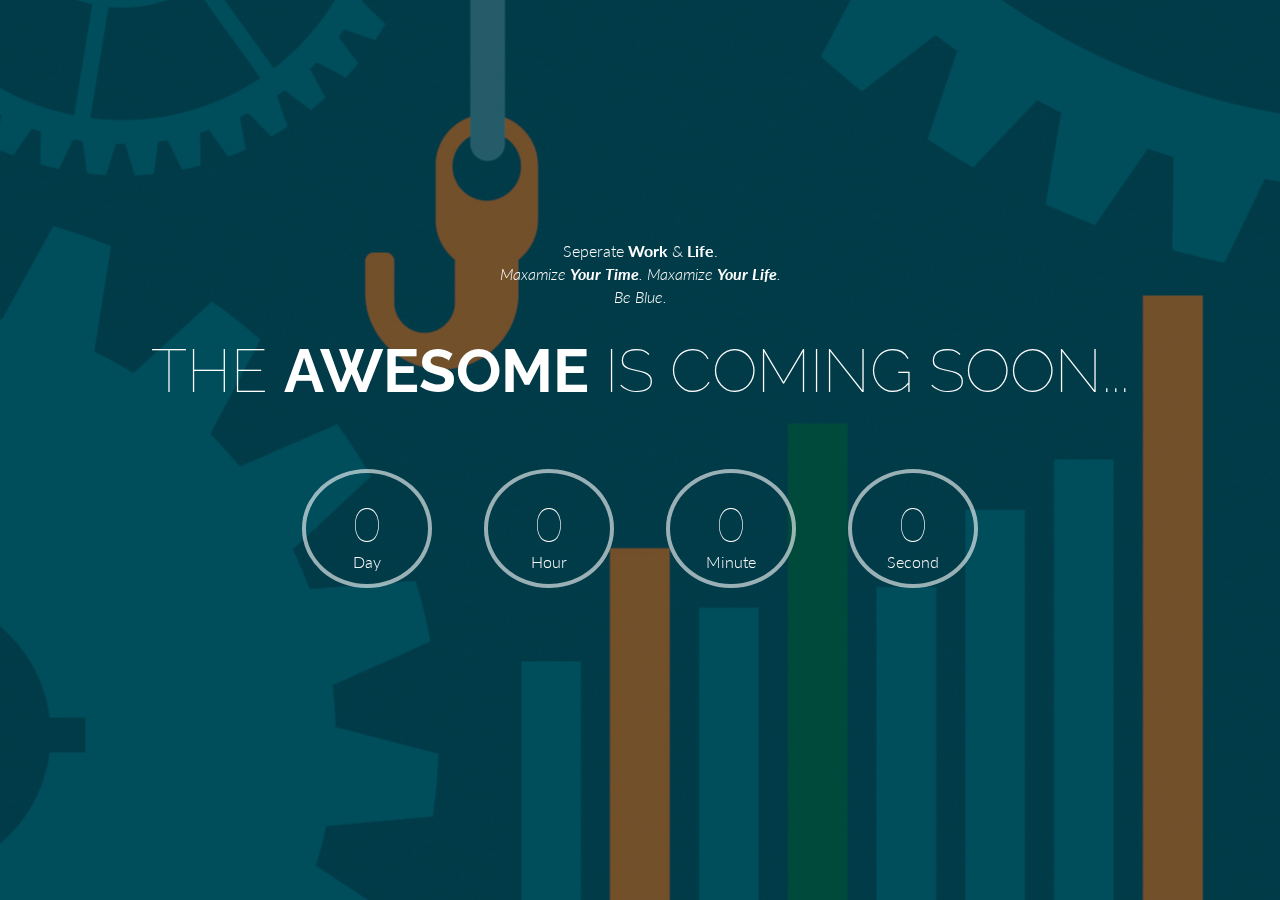
==== countdown/index.html @ 92ed2172 "init" ====
<!DOCTYPE html>
<html>
  <head>
  <head>
    <meta charset="utf-8">
    <meta name="viewport" content="width=device-width, initial-scale=1.0">
    <meta name="description" content="">
    <meta name="author" content="Blue">
    <meta name="keywords" content="Blue">
    <link rel="shortcut icon" href="assets/ico/favicon.png">

    <title>Blue - The Countdown</title>

    <!-- Bootstrap core CSS -->
    <link href="assets/css/bootstrap.css" rel="stylesheet">

    <!-- Custom styles for this template -->
    <link href="assets/css/soon.css" rel="stylesheet">


    <!-- HTML5 shim and Respond.js IE8 support of HTML5 elements and media queries -->
    <!--[if lt IE 9]>
      <script src="assets/js/html5shiv.js"></script>
      <script src="assets/js/respond.min.js"></script>
    <![endif]-->
    
    <link href='http://fonts.googleapis.com/css?family=Lato:300,400,700,300italic,400italic' rel='stylesheet' type='text/css'>
    <link href='http://fonts.googleapis.com/css?family=Raleway:400,300,700' rel='stylesheet' type='text/css'>

  </head>
  <!-- START BODY -->
  <body class="nomobile">

    <!-- START HEADER -->
    <section id="header">
        <div class="container">
            <br><br><br><br><br><br><br>
<!--            <h4 style="margin-top:50px; margin-left: 5%;"><b><em>Maxamize Your Time, Maxamize Your Life. <br>Be Blue.</em></b></h4>-->



            <header>
                Seperate <b>Work</b> &amp; <b>Life</b>. <br><em>Maxamize <b>Your Time</b>. Maxamize <b>Your Life</b>. <br>Be Blue.</em> 
                <h1 data-animated="GoIn">The <b>awesome</b> is coming soon...</h1>
            </header>

            <!-- START TIMER -->
            <div id="timer" data-animated="FadeIn">
                <div id="days" class="timer_box"></div>
                <div id="hours" class="timer_box"></div>
                <div id="minutes" class="timer_box"></div>
                <div id="seconds" class="timer_box"></div>
            </div>
            <!-- END TIMER -->
            
            
        </div>
        <!-- LAYER OVER THE SLIDER TO MAKE THE WHITE TEXTE READABLE -->
        <div id="layer"></div>
        <!-- END LAYER -->
        <!-- START SLIDER -->
<!--
        <div id="slider" class="rev_slider">
            <ul>
              <li data-transition="slideleft" data-slotamount="1" data-thumb="assets/img/slider/1.jpg">
                <img src="assets/img/slider/dh.jpg">
              </li>

            </ul>
        </div>
-->
        <!-- END SLIDER -->
    </section>
    <!-- END HEADER -->

    <!-- Bootstrap core JavaScript
    ================================================== -->
    <!-- Placed at the end of the document so the pages load faster -->
    <script src="assets/js/jquery.min.js"></script>
	<script type="text/javascript" src="assets/js/modernizr.custom.js"></script>
    <script src="assets/js/bootstrap.min.js"></script>
    <script src="assets/js/soon/plugins.js"></script>
    <script src="assets/js/soon/jquery.themepunch.revolution.min.js"></script>
    <script src="assets/js/soon/custom.js"></script>
  </body>
  <!-- END BODY -->
</html>
---- countdown/assets/css/soon.css ----
/******************************************************************************************************************************
MAIN STYLE
*******************************************************************************************************************************/
body {
    background-color: #f2f2f2;

    background-image: url("../img/slider/factory-flat.jpg");
    background-repeat: no-repeat;
    background-attachment: fixed;
    background-position: center;
    font-family: "Lato";
    font-weight: 300;
    font-size: 16px;
    color: #555;

    -webkit-font-smoothing: antialiased;
    -webkit-overflow-scrolling: touch;
}

/* Titles */
h1, h2, h3, h4, h5, h6 {
    font-family: "Raleway";
    font-weight: 300;
    color: #333;
}

h4 {
	color: white;
	font-weight: 400;
}

h1, h2, h3 {
    font-family: 'Raleway',sans-serif;
    margin-top: 30px;
    font-weight: 100;
    text-transform: uppercase;
    margin-bottom: 30px;
}
h1{
	font-size: 60px;
	color: white;
}

h2{ color: #dc7075;}
a:hover, a:focus {
    -webkit-transition-duration: 0.4s;
       -moz-transition-duration: 0.4s;
            transition-duration: 0.4s;
}
/******************************************************************************************************************************
HEADER
*******************************************************************************************************************************/
#header .container{
    color: #FFF;
    text-align: center;
    position: relative;
    z-index: 2;
    padding: 80px 0;
}
.timer_box{
    margin: 35px 24px;
    display: inline-block;
    padding: 20px 12px 0px 12px;
    text-align: center;
    width: 130px;
    border-radius: 50%;
    border: 4px solid rgba(255, 255, 255, .6);
}
.timer_box h1{
    font-size: 48px;
    margin-top: 5px;
    margin-bottom: 0px;
    font-family: "Lato","Helvetica Neue",Helvetica,Arial,sans-serif;
    color: white;
}
.timer_box p{ margin-top: 0px;}
#layer{
    background-color: rgba(0, 0, 0, .5);
    left: 0; top: 0;
    width: 100%;
    height: 100%;
    position: fixed;
    z-index: 1;
}
#slider{
    width: 100%;
    position: fixed;
    background-color: #2c3e50; 
    top: 0;
    left: 0;
    z-index: 0;
    padding:0;
}

.mt {
	margin-top: 30px;
}

.centered {
	text-align: center;
}
/******************************************************************************************************************************
RESPONSIVE
*******************************************************************************************************************************/
@media only screen and (max-width: 520px) {
    .timer_box{ margin: 0 12px 12px 0;}
    .tp-bullets{display: none;}
    #header .container{padding: 20px 0px 20px 0}
    #header-button{ display: none;}
    #appendedInputButtons{
        border-radius: 20px;
        margin-bottom: 25px;
    }
    #slider{display: inline;}
    img { 
                display: inline; 
            }
            img.smallscreen { 
                display: inline; 
            }
}
@media only screen and (max-width: 740px) {
    .timer_box{
        width: 100px;
        padding: 16px 0 0 0;
        margin: 35px 12px;
    }
    #layer{
        background-color: rgba(0, 0, 0, .5);
    }
    .timer_box h1{ font-size: 28px;}
    h1{ font-size: 36px;}
}
/******************************************************************************************************************************
ANIMATIONS
*******************************************************************************************************************************/
.animated {
    opacity: 0;
    -webkit-animation-duration: 1s;
       -moz-animation-duration: 1s;
         -o-animation-duration: 1s;
            animation-duration: 1s;
    -webkit-animation-fill-mode: both;
       -moz-animation-fill-mode: both;
         -o-animation-fill-mode: both;
            animation-fill-mode: both;
}
.animated.GoIn {
    opacity: 1;
    -webkit-animation-delay: 1s;
       -moz-animation-delay: 1s;
        -ms-animation-delay: 1s;
         -o-animation-delay: 1s;
            animation-delay: 1s;
    -webkit-animation-name: GoIn;
       -moz-animation-name: GoIn;
         -o-animation-name: GoIn;
            animation-name: GoIn;
}
.animated.FadeIn {
    opacity: 1;
    -webkit-animation-duration: .8s;
       -moz-animation-duration: .8s;
        -ms-animation-duration: .8s;
         -o-animation-duration: .8s;
            animation-duration: .8s;
    -webkit-animation-name: FadeIn;
       -moz-animation-name: FadeIn;
         -o-animation-name: FadeIn;
            animation-name: FadeIn;
}
@-webkit-keyframes GoIn {
    0%   {opacity: 0;-webkit-transform: translateY(-2000px);}
    60%  {opacity: 1;-webkit-transform: translateY(30px);}
    80%  {-webkit-transform: translateY(-10px);}
    100% {-webkit-transform: translateY(0);}
}
@-moz-keyframes GoIn {
    0%   {opacity: 0; -moz-transform: translateY(-2000px);}
    60%  {opacity: 1; -moz-transform: translateY(30px);}
    80%  {-moz-transform: translateY(-10px);}               
    100% {-moz-transform: translateY(0);}
}
@-o-keyframes GoIn {
    0%   {opacity: 0; -o-transform: translateY(-2000px);}
    60%  {opacity: 1; -o-transform: translateY(30px);}
    80%  {-o-transform: translateY(-10px);}
    100% {-o-transform: translateY(0);}
}
@keyframes GoIn {
    0%   {opacity: 0; transform: translateY(-2000px);}
    60%  {opacity: 1; transform: translateY(30px);}   
    80%  {transform: translateY(-10px);}
    100% {transform: translateY(0);}
}
@-webkit-keyframes FadeIn {
    0%   {opacity: 0}
    30%  {opacity: .3;}
    60%  {opacity: .6;}
    100%  {opacity: 1;}
}
@-moz-keyframes FadeIn {
    0%   {opacity: 0}
    30%  {opacity: .3;}
    60%  {opacity: .6;}
    100%  {opacity: 1;}
}
@-o-keyframes FadeIn {
    0%   {opacity: 0}
    30%  {opacity: .3;}
    60%  {opacity: .6;}
    100%  {opacity: 1;}
}
@keyframes FadeIn {
    0%   {opacity: 0}
    30%  {opacity: .3;}
    60%  {opacity: .6;}
    100%  {opacity: 1;}
}
@-webkit-keyframes InfiniteTurn {
    0% { -webkit-transform: rotate(0deg);}
    100% { -webkit-transform: rotate(360deg);};
}
@-moz-keyframes InfiniteTurn {
    0% { -moz-transform: rotate(0deg);}
    100% { -moz-transform: rotate(360deg);};
}
@-o-keyframes InfiniteTurn {
    0% { -o-transform: rotate(0deg);}
    100% { -o-transform: rotate(360deg);};
}
@-keyframes InfiniteTurn {
    0% { transform: rotate(0deg);}
    100% { transform: rotate(360deg);};
}

@-webkit-keyframes bounceInLeft {
    0% {
        opacity: 0;
        -webkit-transform: translateX(-2000px);
    }
    60% {
        opacity: 1;
        -webkit-transform: translateX(30px);
    }
    80% {
        -webkit-transform: translateX(-10px);
    }
    100% {
        -webkit-transform: translateX(0);
    }
}
@-moz-keyframes bounceInLeft {
    0% {
        opacity: 0;
        -moz-transform: translateX(-2000px);
    }
    60% {
        opacity: 1;
        -moz-transform: translateX(30px);
    }
    80% {
        -moz-transform: translateX(-10px);
    }
    100% {
        -moz-transform: translateX(0);
    }
}
@-o-keyframes bounceInLeft {
    0% {
        opacity: 0;
        -o-transform: translateX(-2000px);
    }
    60% {
        opacity: 1;
        -o-transform: translateX(30px);
    }
    80% {
        -o-transform: translateX(-10px);
    }
    100% {
        -o-transform: translateX(0);
    }
}
@keyframes bounceInLeft {
    0% {
        opacity: 0;
        transform: translateX(-2000px);
    }
    60% {
        opacity: 1;
        transform: translateX(30px);
    }
    80% {
        transform: translateX(-10px);
    }
    100% {
        transform: translateX(0);
    }
}
.animated.bounceInLeft {
    opacity: 1;
    -webkit-animation-name: bounceInLeft;
       -moz-animation-name: bounceInLeft;
         -o-animation-name: bounceInLeft;
            animation-name: bounceInLeft;
}
@-webkit-keyframes bounceInRight {
    0% {
        opacity: 0;
        -webkit-transform: translateX(2000px);
    }
    60% {
        opacity: 1;
        -webkit-transform: translateX(-30px);
    }
    80% {
        -webkit-transform: translateX(10px);
    }
    100% {
        -webkit-transform: translateX(0);
    }
}
@-moz-keyframes bounceInRight {
    0% {
        opacity: 0;
        -moz-transform: translateX(2000px);
    }
    60% {
        opacity: 1;
        -moz-transform: translateX(-30px);
    }
    80% {
        -moz-transform: translateX(10px);
    }
    100% {
        -moz-transform: translateX(0);
    }
}
@-o-keyframes bounceInRight {
    0% {
        opacity: 0;
        -o-transform: translateX(2000px);
    }
    60% {
        opacity: 1;
        -o-transform: translateX(-30px);
    }
    80% {
        -o-transform: translateX(10px);
    }
    100% {
        -o-transform: translateX(0);
    }
}
@keyframes bounceInRight {
    0% {
        opacity: 0;
        transform: translateX(2000px);
    }
    60% {
        opacity: 1;
        transform: translateX(-30px);
    }
    80% {
        transform: translateX(10px);
    }
    100% {
        transform: translateX(0);
    }
}
.animated.bounceInRight {
    opacity: 1;
    -webkit-animation-name: bounceInRight;
       -moz-animation-name: bounceInRight;
         -o-animation-name: bounceInRight;
            animation-name: bounceInRight;
}
@-webkit-keyframes bounceInTop {
    0% {
        opacity: 0;
        -webkit-transform: translateY(2000px);
    }
    60% {
        opacity: 1;
        -webkit-transform: translateY(-30px);
    }
    80% {
        -webkit-transform: translateY(10px);
    }
    100% {
        -webkit-transform: translateY(0);
    }
}
@-moz-keyframes bounceInTop {
    0% {
        opacity: 0;
        -moz-transform: translateY(2000px);
    }
    60% {
        opacity: 1;
        -moz-transform: translateY(-30px);
    }
    80% {
        -moz-transform: translateY(10px);
    }
    100% {
        -moz-transform: translateY(0);
    }
}
@-o-keyframes bounceInTop {
    0% {
        opacity: 0;
        -o-transform: translateY(2000px);
    }
    60% {
        opacity: 1;
        -o-transform: translateY(-30px);
    }
    80% {
        -o-transform: translateY(10px);
    }
    100% {
        -o-transform: translateY(0);
    }
}
@-ms-keyframes bounceInTop {
    0% {
        opacity: 0;
        -ms-transform: translateY(2000px);
    }
    60% {
        opacity: 1;
        -ms-transform: translateY(-30px);
    }
    80% {
        -ms-transform: translateY(10px);
    }
    100% {
        -ms-transform: translateY(0);
    }
}
@keyframes bounceInTop {
    0% {
        opacity: 0;
        transform: translateY(2000px);
    }
    60% {
        opacity: 1;
        transform: translateY(-30px);
    }
    80% {
        transform: translateY(10px);
    }
    100% {
        transform: translateY(0);
    }
}
.animated.bounceInTop {
    opacity: 1;
    -webkit-animation-name: bounceInTop;
       -moz-animation-name: bounceInTop;
         -o-animation-name: bounceInTop;
            animation-name: bounceInTop;
}
@-webkit-keyframes bounceInBottom {
    0% {
        opacity: 0;
        -webkit-transform: translateY(-2000px);
    }
    60% {
        opacity: 1;
        -webkit-transform: translateY(30px);
    }
    80% {
        -webkit-transform: translateY(-10px);
    }
    100% {
        -webkit-transform: translateY(0);
    }
}
@-moz-keyframes bounceInBottom {
    0% {
        opacity: 0;
        -moz-transform: translateY(-2000px);
    }
    60% {
        opacity: 1;
        -moz-transform: translateY(30px);
    }
    80% {
        -moz-transform: translateY(-10px);
    }
    100% {
        -moz-transform: translateY(0);
    }
}
@-o-keyframes bounceInBottom {
    0% {
        opacity: 0;
        -o-transform: translateY(-2000px);
    }
    60% {
        opacity: 1;
        -o-transform: translateY(30px);
    }
    80% {
        -o-transform: translateY(-10px);
    }
    100% {
        -o-transform: translateY(0);
    }
}
@keyframes bounceInBottom {
    0% {
        opacity: 0;
        transform: translateY(-2000px);
    }
    60% {
        opacity: 1;
        transform: translateY(30px);
    }
    80% {
        transform: translateY(-10px);
    }
    100% {
        transform: translateY(0);
    }
}
.animated.bounceInBottom {
    opacity: 1;
    -webkit-animation-name: bounceInBottom;
       -moz-animation-name: bounceInBottom;
         -o-animation-name: bounceInBottom;
            animation-name: bounceInBottom;
}
/******************************************************************************************************************************
PLUGINS
*******************************************************************************************************************************/
/* Preloader */
#preloader {
    position:absolute;
    top:0;
    left:0;
    right:0;
    bottom:0;
    background-color:#fff; /* change if the mask should have another color then white */
    z-index:99999; /* makes sure it stays on top */
}
#status {
    width:200px;
    height:200px;
    position:absolute;
    left:50%; /* centers the loading animation horizontally one the screen */
    top:50%; /* centers the loading animation vertically one the screen */
    background-repeat:no-repeat;
    background-position:center;
    margin:-100px 0 0 -100px; /* is width and height divided by two */
}
/* SLIDER */
.rev_slider_wrapper{ position:relative;}
.rev_slider_wrapper >ul { visibility:hidden;}
.rev_slider img{
    max-width:none !important;
    -moz-transition: none 0 !important;
    -webkit-transition: none 0 !important;
    -o-transition: none 0 !important;
    transition: none 0 !important;
    margin:0px !important;
    padding:0px !important;
    border-width:0px !important;
    border:none;
    visibility:visible !important;
}
.rev_slider .no-slides-text{
    font-weight:bold;
    text-align:center;
    padding-top:80px;
}
.rev_slider ul{
    margin:0px !important;
    padding:0px !important;
    list-style: none !important;
    list-style-type: none !important;
    background-position:0px 0px !important;
}
.rev_slider ul li,.rev_slider >ul >li,.rev_slider >ul >li:before{
    list-style:none !important;
    position:absolute;
    visibility:hidden;
    margin:0px !important;
    padding:0px !important;
    overflow-x: visible;
    overflow-y: visible;
    list-style-type: none !important;
    background-image:none !important;
    background-position:0px 0px !important;
    text-indent: 0em !important;
}
.tp-bannertimer{
    width: 100%;
    border-radius: 0 5px 5px 0;
    height: 2px;
    z-index: 200;
    position: absolute;
    visibility: visible !important;
    bottom: 0;
    background-color: rgba(255, 255, 255, .6);
}
.tp-bullets {   
    z-index:1000; position:absolute;
    left: 90% !important;
    -ms-filter: "progid:DXImageTransform.Microsoft.Alpha(Opacity=100)";
    -moz-opacity: 1;
    -khtml-opacity: 1;
    opacity: 1;
    -webkit-transition: opacity 0.2s ease-out; -moz-transition: opacity 0.2s ease-out; -o-transition: opacity 0.2s ease-out; -ms-transition: opacity 0.2s ease-out;
}
.tp-bullets.simplebullets.round .bullet {   
    cursor:pointer;
    position:relative;  
    border: 3px solid rgba(255, 255, 255, .6);
    width:20px; 
    height:20px;  
    margin-right:0px; 
    float:left; 
    border-radius: 50%;
    margin-top:-10px; 
    margin-left:3px;
}
.tp-bullets.simplebullets.round .bullet.selected{
    background: #FFF;
    border-color: #FFF;
}
.tp-bullets.simplebullets.round .bullet:hover{
    border-color: #FFF;
    -webkit-transition-duration: 0.4s;
       -moz-transition-duration: 0.4s;
            transition-duration: 0.4s;
}
.tp-bullets.simplebullets.round .bullet.last {   margin-right:3px;}
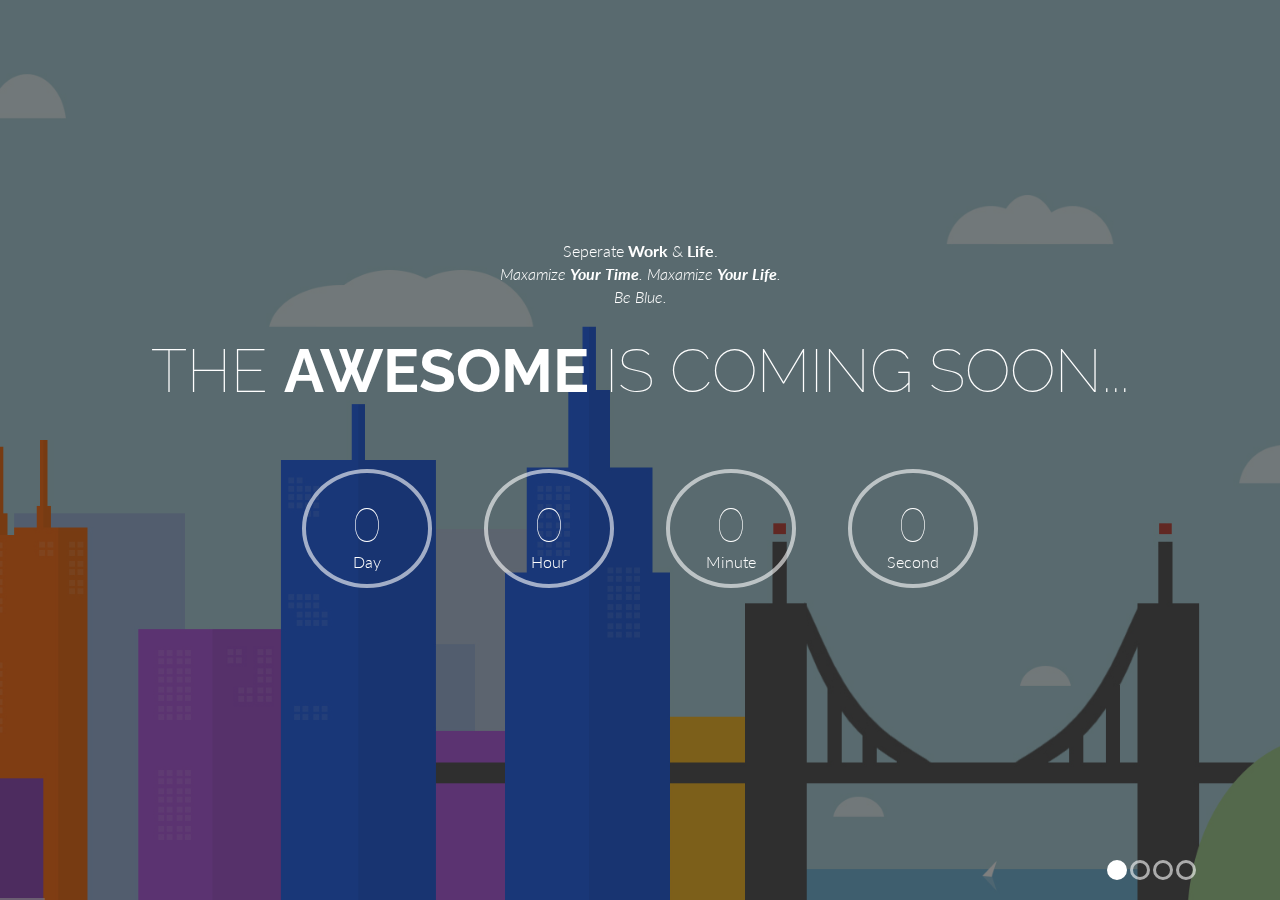
==== commit 2c0a7708: "slider intro" ====
--- a/countdown/index.html
+++ b/countdown/index.html
@@ -59,16 +59,24 @@
         <div id="layer"></div>
         <!-- END LAYER -->
         <!-- START SLIDER -->
-<!--
         <div id="slider" class="rev_slider">
             <ul>
-              <li data-transition="slideleft" data-slotamount="1" data-thumb="assets/img/slider/1.jpg">
-                <img src="assets/img/slider/dh.jpg">
+              <li data-transition="slideright" data-slotamount="1" data-thumb="assets/img/slider/google-inspired.jpg">
+                <img src="assets/img/slider/google-inspired.jpg">
+              </li>
+                <li data-transition="slideup" data-slotamount="1" data-thumb="assets/img/slider/ih9dnii.png">
+                <img src="assets/img/slider/ih9dnii.png">
+              </li>
+                <li data-transition="slidedown" data-slotamount="1" data-thumb="assets/img/slider/pHCOCx2.jpg">
+                <img src="assets/img/slider/pHCOCx2.jpg">
+              </li>
+                <li data-transition="slideleft" data-slotamount="1" data-thumb="assets/img/slider/lgzxooq.png">
+                <img src="assets/img/slider/lgzxooq.png">
               </li>
 
             </ul>
         </div>
--->
+
         <!-- END SLIDER -->
     </section>
     <!-- END HEADER -->
